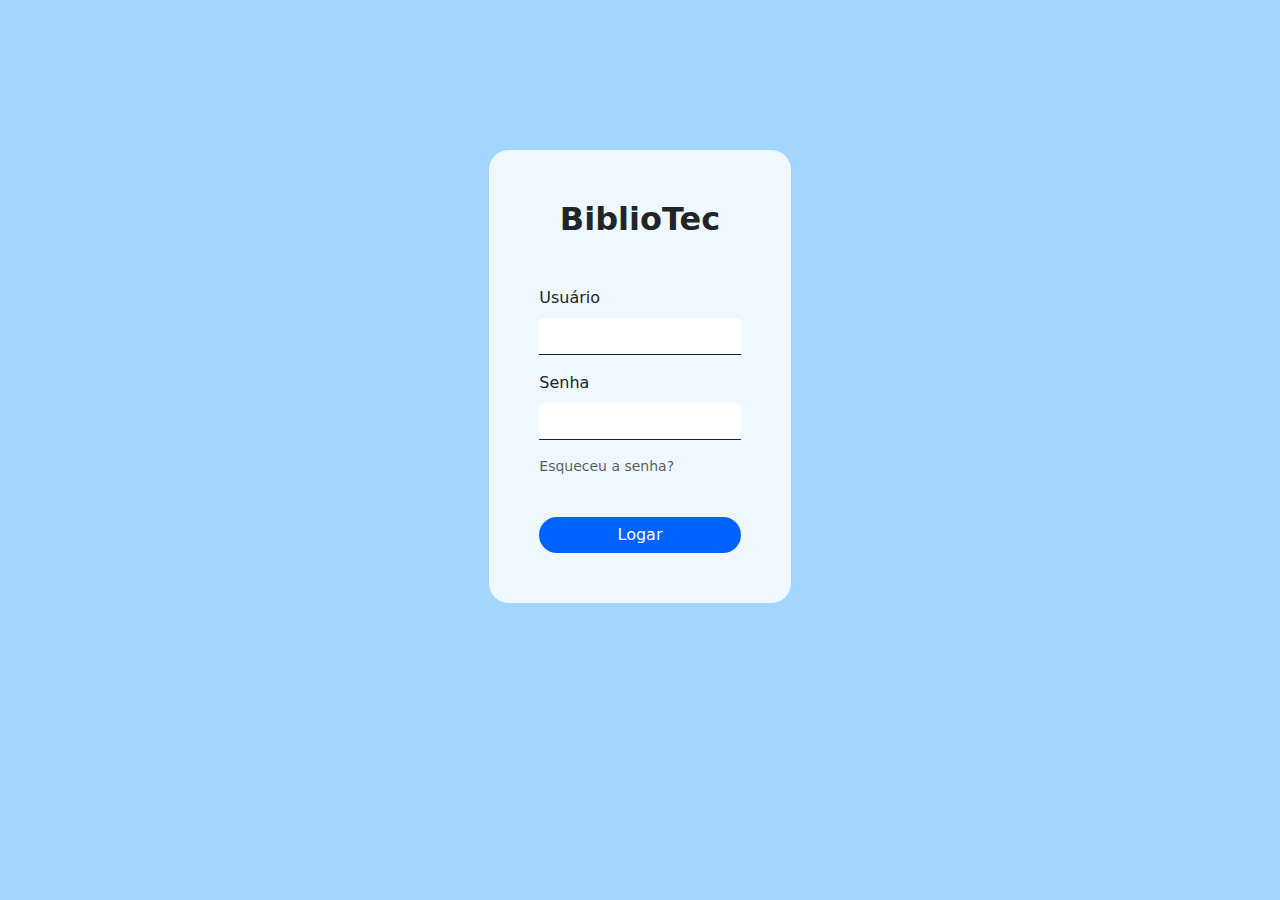
==== index.html @ 106ea7f1 "home e tabela atualizadas" ====
<!DOCTYPE html>
<html lang="pt-br">
<head>
    <meta charset="UTF-8">
    <meta name="viewport" content="width=device-width, initial-scale=1.0">
    <title>Login - BiblioTec</title>
    <link rel="stylesheet" href="frontend/vendor/bootstrap/css/bootstrap.min.css">
    <link rel="stylesheet" href="frontend/assets/css/style_index.css">
</head>
<body>
    
<div class="container-fluid">

    <form class="mx-auto">
        <h4 class="text-center">BiblioTec</h4>
        <div class="mb-3 mt-5">
          <label for="exampleInputUser" class="form-label">Usuário</label>
          <input type="text" class="form-control" id="exampleInputUser" aria-describedby="userHelp">
        </div>

        <div class="mb-3">
          <label for="exampleInputPassword1" class="form-label">Senha</label>
          <input type="password" class="form-control" id="exampleInputPassword1">
          <div id="emailHelp" class="form-text mt-3">Esqueceu a senha?</div>
        </div>
     
        <button type="submit" class="btn btn-primary mt-4">Logar</button>
      </form>

</div>



</body>
</html>
---- frontend/assets/css/style_index.css ----
*{
    padding: 0;
    margin: 0;
    box-sizing: border-box;
}

body{
    background-color: rgb(163, 214, 255);
}

form{
    width: 24%;
    background-color: aliceblue;
    padding: 50px;
    border-radius: 20px;
    margin-top: 150px;
}

.btn-primary{
    width: 100%;
    border: none;
    border-radius: 50px;
    background: rgb(0, 98, 255);
}

.form-control{
    color: rgba(0,0,0,.87);
    border-bottom-color: rgba(0,0,0,.42);
    box-shadow: none !important;
    border: none;
    border-bottom: 1px solid;
    border-radius: 4px 4px 0 0;
}
h4{
    font-size: 2rem !important;
    font-weight: 700;
}

.form-label{
    font-family: 800 !important
}

@media only screen and (max-width:600px){
    form{
        width: 100% !important;
    }
}
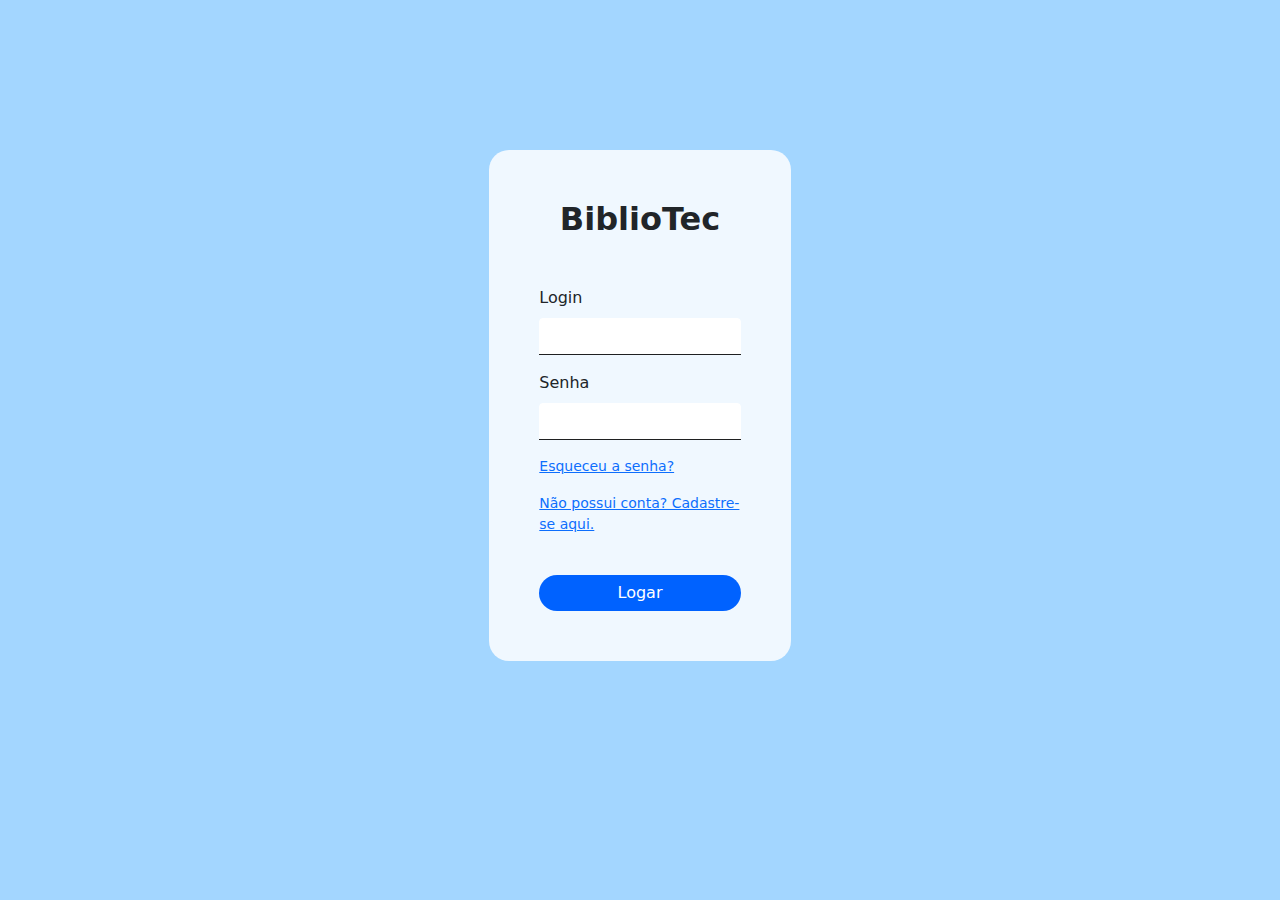
==== commit 2b540327: "adicao de login, colocando cadastro de administradores" ====
--- a/index.html
+++ b/index.html
@@ -1,35 +1,42 @@
 <!DOCTYPE html>
 <html lang="pt-br">
-<head>
-    <meta charset="UTF-8">
-    <meta name="viewport" content="width=device-width, initial-scale=1.0">
+  <head>
+    <meta charset="UTF-8"/>
+    <meta name="viewport" content="width=device-width, initial-scale=1.0" />
     <title>Login - BiblioTec</title>
-    <link rel="stylesheet" href="frontend/vendor/bootstrap/css/bootstrap.min.css">
-    <link rel="stylesheet" href="frontend/assets/css/style_index.css">
-</head>
-<body>
-    
-<div class="container-fluid">
+    <!--CSS - STYLESHEETS-->
+    <link rel="stylesheet" href="frontend/vendor/bootstrap/css/bootstrap.css">
+    <link rel="stylesheet" href="frontend/vendor/fontAwesome/css/all.css">
+    <link rel="stylesheet" href="frontend/vendor/sweetAlert/dist/sweetalert2.css">
 
-    <form class="mx-auto">
+    <link rel="stylesheet" href="frontend/assets/css/style_index.css" />
+    <!--JS - SCRIPTS-->
+    <script src="frontend/vendor/scripts/jquery-3.7.1.js" defer></script>
+    <script src="frontend/vendor/bootstrap/js/bootstrap.js" defer></script>
+    <script src="frontend/vendor/sweetAlert/dist/sweetalert2.all.js" defer></script>
+
+    <script src="frontend/screens/controllers/controllerLogin.js" defer></script>
+  </head>
+  <body>
+
+    <div class="container-fluid">
+      <form class="mx-auto" id="form-login">
         <h4 class="text-center">BiblioTec</h4>
         <div class="mb-3 mt-5">
-          <label for="exampleInputUser" class="form-label">Usuário</label>
-          <input type="text" class="form-control" id="exampleInputUser" aria-describedby="userHelp">
+          <label for="exampleInputUser" class="form-label">Login</label>
+          <input type="text" class="form-control" id="LOGIN" name="LOGIN" aria-describedby="userHelp"/>
         </div>
 
         <div class="mb-3">
           <label for="exampleInputPassword1" class="form-label">Senha</label>
-          <input type="password" class="form-control" id="exampleInputPassword1">
-          <div id="emailHelp" class="form-text mt-3">Esqueceu a senha?</div>
+          <input type="password" class="form-control" id="SENHA" name="SENHA"/>
+          <div id="emailHelp" class="form-text mt-3"><a href="">Esqueceu a senha?</a></div>
+          <div id="emailHelp" class="form-text mt-3"><a href="">Não possui conta? Cadastre-se aqui.</a></div>
         </div>
-     
-        <button type="submit" class="btn btn-primary mt-4">Logar</button>
+
+        <button type="submit" class="btn btn-primary btn-login mt-4">Logar</button>
       </form>
+    </div>
 
-</div>
-
-
-
-</body>
-</html>+  </body>
+</html>
--- a/frontend/vendor/fontAwesome/css/all.css
+++ b/frontend/vendor/fontAwesome/css/all.css
@@ -0,0 +1,8030 @@
+/*!
+ * Font Awesome Free 6.5.2 by @fontawesome - https://fontawesome.com
+ * License - https://fontawesome.com/license/free (Icons: CC BY 4.0, Fonts: SIL OFL 1.1, Code: MIT License)
+ * Copyright 2024 Fonticons, Inc.
+ */
+.fa {
+  font-family: var(--fa-style-family, "Font Awesome 6 Free");
+  font-weight: var(--fa-style, 900); }
+
+.fa,
+.fa-classic,
+.fa-sharp,
+.fas,
+.fa-solid,
+.far,
+.fa-regular,
+.fab,
+.fa-brands {
+  -moz-osx-font-smoothing: grayscale;
+  -webkit-font-smoothing: antialiased;
+  display: var(--fa-display, inline-block);
+  font-style: normal;
+  font-variant: normal;
+  line-height: 1;
+  text-rendering: auto; }
+
+.fas,
+.fa-classic,
+.fa-solid,
+.far,
+.fa-regular {
+  font-family: 'Font Awesome 6 Free'; }
+
+.fab,
+.fa-brands {
+  font-family: 'Font Awesome 6 Brands'; }
+
+.fa-1x {
+  font-size: 1em; }
+
+.fa-2x {
+  font-size: 2em; }
+
+.fa-3x {
+  font-size: 3em; }
+
+.fa-4x {
+  font-size: 4em; }
+
+.fa-5x {
+  font-size: 5em; }
+
+.fa-6x {
+  font-size: 6em; }
+
+.fa-7x {
+  font-size: 7em; }
+
+.fa-8x {
+  font-size: 8em; }
+
+.fa-9x {
+  font-size: 9em; }
+
+.fa-10x {
+  font-size: 10em; }
+
+.fa-2xs {
+  font-size: 0.625em;
+  line-height: 0.1em;
+  vertical-align: 0.225em; }
+
+.fa-xs {
+  font-size: 0.75em;
+  line-height: 0.08333em;
+  vertical-align: 0.125em; }
+
+.fa-sm {
+  font-size: 0.875em;
+  line-height: 0.07143em;
+  vertical-align: 0.05357em; }
+
+.fa-lg {
+  font-size: 1.25em;
+  line-height: 0.05em;
+  vertical-align: -0.075em; }
+
+.fa-xl {
+  font-size: 1.5em;
+  line-height: 0.04167em;
+  vertical-align: -0.125em; }
+
+.fa-2xl {
+  font-size: 2em;
+  line-height: 0.03125em;
+  vertical-align: -0.1875em; }
+
+.fa-fw {
+  text-align: center;
+  width: 1.25em; }
+
+.fa-ul {
+  list-style-type: none;
+  margin-left: var(--fa-li-margin, 2.5em);
+  padding-left: 0; }
+  .fa-ul > li {
+    position: relative; }
+
+.fa-li {
+  left: calc(var(--fa-li-width, 2em) * -1);
+  position: absolute;
+  text-align: center;
+  width: var(--fa-li-width, 2em);
+  line-height: inherit; }
+
+.fa-border {
+  border-color: var(--fa-border-color, #eee);
+  border-radius: var(--fa-border-radius, 0.1em);
+  border-style: var(--fa-border-style, solid);
+  border-width: var(--fa-border-width, 0.08em);
+  padding: var(--fa-border-padding, 0.2em 0.25em 0.15em); }
+
+.fa-pull-left {
+  float: left;
+  margin-right: var(--fa-pull-margin, 0.3em); }
+
+.fa-pull-right {
+  float: right;
+  margin-left: var(--fa-pull-margin, 0.3em); }
+
+.fa-beat {
+  -webkit-animation-name: fa-beat;
+          animation-name: fa-beat;
+  -webkit-animation-delay: var(--fa-animation-delay, 0s);
+          animation-delay: var(--fa-animation-delay, 0s);
+  -webkit-animation-direction: var(--fa-animation-direction, normal);
+          animation-direction: var(--fa-animation-direction, normal);
+  -webkit-animation-duration: var(--fa-animation-duration, 1s);
+          animation-duration: var(--fa-animation-duration, 1s);
+  -webkit-animation-iteration-count: var(--fa-animation-iteration-count, infinite);
+          animation-iteration-count: var(--fa-animation-iteration-count, infinite);
+  -webkit-animation-timing-function: var(--fa-animation-timing, ease-in-out);
+          animation-timing-function: var(--fa-animation-timing, ease-in-out); }
+
+.fa-bounce {
+  -webkit-animation-name: fa-bounce;
+          animation-name: fa-bounce;
+  -webkit-animation-delay: var(--fa-animation-delay, 0s);
+          animation-delay: var(--fa-animation-delay, 0s);
+  -webkit-animation-direction: var(--fa-animation-direction, normal);
+          animation-direction: var(--fa-animation-direction, normal);
+  -webkit-animation-duration: var(--fa-animation-duration, 1s);
+          animation-duration: var(--fa-animation-duration, 1s);
+  -webkit-animation-iteration-count: var(--fa-animation-iteration-count, infinite);
+          animation-iteration-count: var(--fa-animation-iteration-cou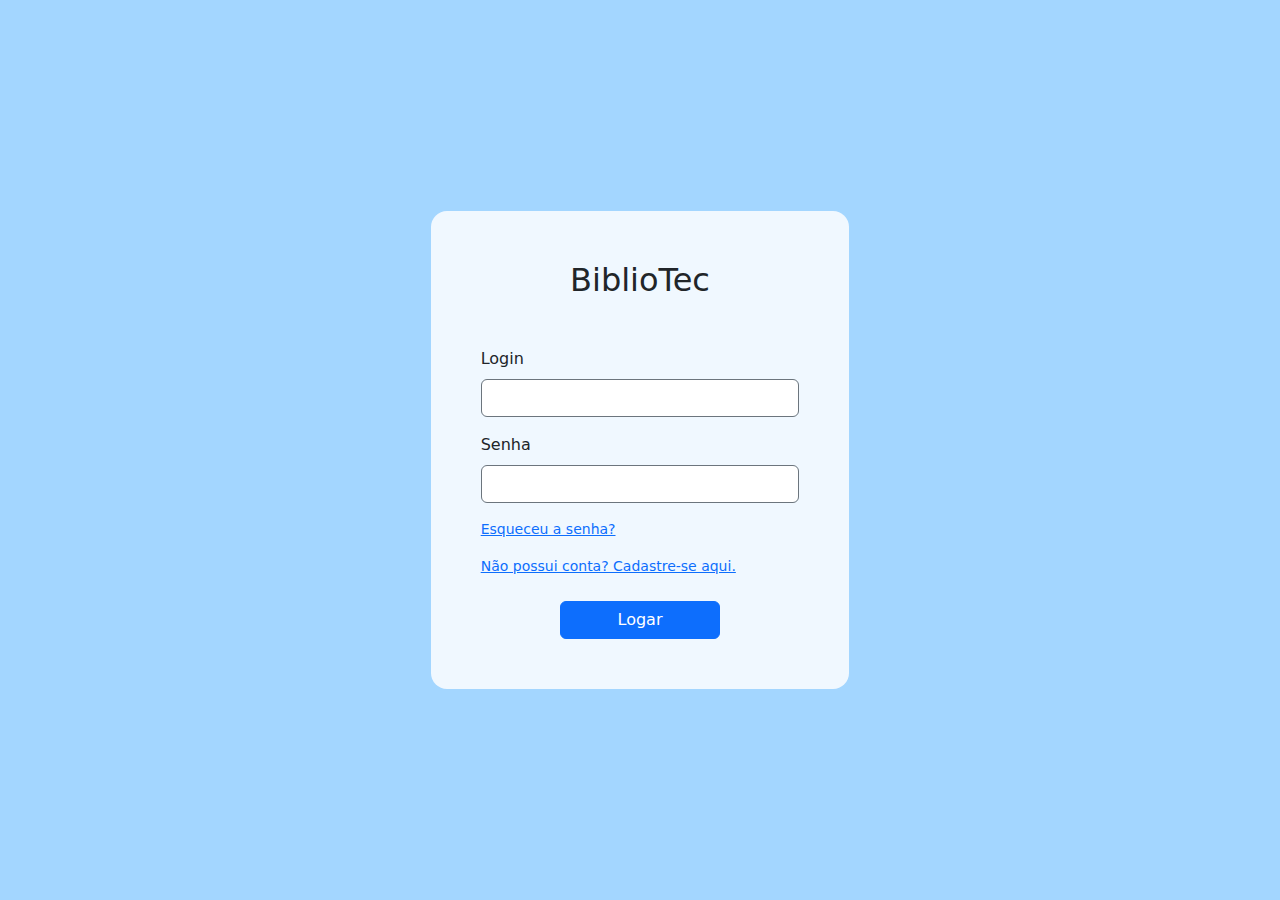
==== commit fc796b03: "ajustes e adição de tela" ====
--- a/index.html
+++ b/index.html
@@ -19,23 +19,26 @@
   </head>
   <body>
 
-    <div class="container-fluid">
-      <form class="mx-auto" id="form-login">
-        <h4 class="text-center">BiblioTec</h4>
-        <div class="mb-3 mt-5">
-          <label for="exampleInputUser" class="form-label">Login</label>
-          <input type="text" class="form-control" id="LOGIN" name="LOGIN" aria-describedby="userHelp"/>
+    <div class="container-fluid d-flex justify-content-center align-items-center vh-100">
+        <div class="col-md-4" id="main">
+          <form class="mx-auto rounded-4" id="form-login">
+            <h2 class="text-center">BiblioTec</h4>
+            <div class="mt-5 mb-3">
+              <label class="form-label">Login</label>
+              <input type="text" class="form-control border border-secondary" autocomplete="off" id="LOGIN" name="LOGIN" aria-describedby="userHelp"/>
+            </div>
+    
+            <div class="mb-3">
+                <label class="form-label">Senha</label>
+                <input type="password" class="form-control border border-secondary" id="SENHA" name="SENHA" aria-describedby="userHelp"/>
+  
+                <div id="forgotSenha" class="form-text mt-3"><a href="">Esqueceu a senha?</a></div>
+                <div id="cadastro" class="form-text mt-3"><a href="cadastroAdm.html">Não possui conta? Cadastre-se aqui.</a></div>
+              </div>
+    
+            <button type="submit" class="btn btn-primary btn-login mt-4 col-6 mx-auto d-grid">Logar</button>
+          </form>
         </div>
-
-        <div class="mb-3">
-          <label for="exampleInputPassword1" class="form-label">Senha</label>
-          <input type="password" class="form-control" id="SENHA" name="SENHA"/>
-          <div id="emailHelp" class="form-text mt-3"><a href="">Esqueceu a senha?</a></div>
-          <div id="emailHelp" class="form-text mt-3"><a href="">Não possui conta? Cadastre-se aqui.</a></div>
-        </div>
-
-        <button type="submit" class="btn btn-primary btn-login mt-4">Logar</button>
-      </form>
     </div>
 
   </body>
--- a/frontend/assets/css/style_index.css
+++ b/frontend/assets/css/style_index.css
@@ -1,47 +1,8 @@
-*{
-    padding: 0;
-    margin: 0;
-    box-sizing: border-box;
-}
-
 body{
     background-color: rgb(163, 214, 255);
 }
 
 form{
-    width: 24%;
     background-color: aliceblue;
     padding: 50px;
-    border-radius: 20px;
-    margin-top: 150px;
-}
-
-.btn-primary{
-    width: 100%;
-    border: none;
-    border-radius: 50px;
-    background: rgb(0, 98, 255);
-}
-
-.form-control{
-    color: rgba(0,0,0,.87);
-    border-bottom-color: rgba(0,0,0,.42);
-    box-shadow: none !important;
-    border: none;
-    border-bottom: 1px solid;
-    border-radius: 4px 4px 0 0;
-}
-h4{
-    font-size: 2rem !important;
-    font-weight: 700;
-}
-
-.form-label{
-    font-family: 800 !important
-}
-
-@media only screen and (max-width:600px){
-    form{
-        width: 100% !important;
-    }
 }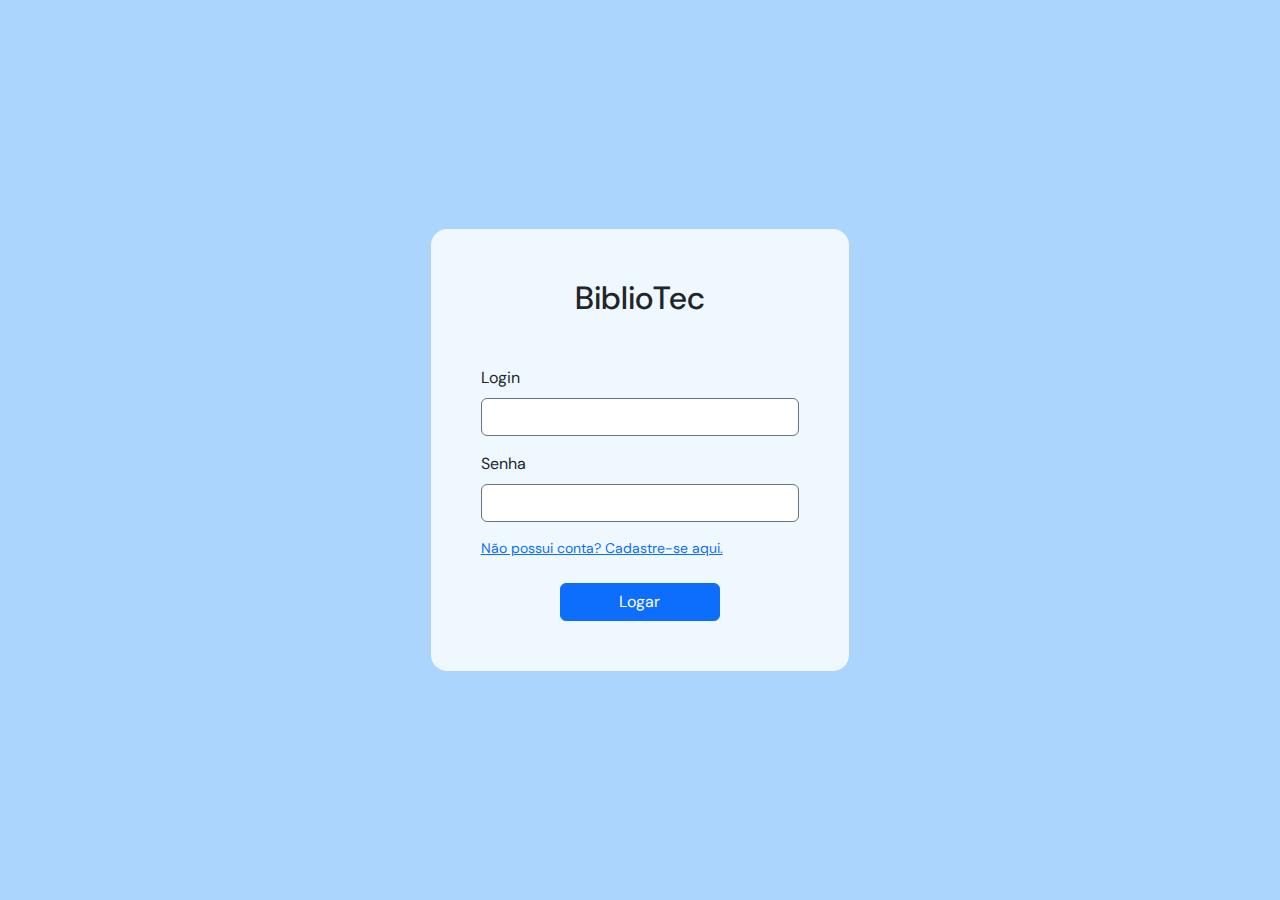
==== commit 45ba02dd: "99.9% COMPLETO -" ====
--- a/index.html
+++ b/index.html
@@ -1,45 +1,84 @@
 <!DOCTYPE html>
 <html lang="pt-br">
-  <head>
-    <meta charset="UTF-8"/>
-    <meta name="viewport" content="width=device-width, initial-scale=1.0" />
-    <title>Login - BiblioTec</title>
-    <!--CSS - STYLESHEETS-->
-    <link rel="stylesheet" href="frontend/vendor/bootstrap/css/bootstrap.css">
-    <link rel="stylesheet" href="frontend/vendor/fontAwesome/css/all.css">
-    <link rel="stylesheet" href="frontend/vendor/sweetAlert/dist/sweetalert2.css">
+<head>
+  <meta charset="UTF-8"/>
+  <meta name="viewport" content="width=device-width, initial-scale=1.0" />
+  <title>Login - BiblioTec</title>
+  <!--CSS - STYLESHEETS-->
+  <link rel="stylesheet" href="frontend/vendor/bootstrap/css/bootstrap.css">
+  <link rel="stylesheet" href="frontend/vendor/fontAwesome/css/all.css">
+  <link rel="stylesheet" href="frontend/vendor/sweetAlert/dist/sweetalert2.css">
 
-    <link rel="stylesheet" href="frontend/assets/css/style_index.css" />
-    <!--JS - SCRIPTS-->
-    <script src="frontend/vendor/scripts/jquery-3.7.1.js" defer></script>
-    <script src="frontend/vendor/bootstrap/js/bootstrap.js" defer></script>
-    <script src="frontend/vendor/sweetAlert/dist/sweetalert2.all.js" defer></script>
+  <link rel="stylesheet" href="frontend/assets/css/style_index.css" />
+  <!--JS - SCRIPTS-->
+  <script src="frontend/vendor/scripts/jquery-3.7.1.js" defer></script>
+  <script src="frontend/vendor/bootstrap/js/bootstrap.js" defer></script>
+  <script src="frontend/vendor/sweetAlert/dist/sweetalert2.all.js" defer></script>
 
-    <script src="frontend/screens/controllers/controllerLogin.js" defer></script>
-  </head>
-  <body>
+  <script src="frontend/screens/controllers/controllerLogin.js" defer></script>
+</head>
+<body>
 
-    <div class="container-fluid d-flex justify-content-center align-items-center vh-100">
-        <div class="col-md-4" id="main">
-          <form class="mx-auto rounded-4" id="form-login">
-            <h2 class="text-center">BiblioTec</h4>
-            <div class="mt-5 mb-3">
-              <label class="form-label">Login</label>
-              <input type="text" class="form-control border border-secondary" autocomplete="off" id="LOGIN" name="LOGIN" aria-describedby="userHelp"/>
+<div class="container-fluid d-flex justify-content-center align-items-center vh-100">
+    <div class="col-md-4">
+      <form class="mx-auto rounded-4" id="form-login">
+        <h2 class="text-center">BiblioTec</h2>
+        <div class="mt-5 mb-3">
+          <label class="form-label">Login</label>
+          <input type="text" class="form-control border border-secondary" autocomplete="off" id="LOGIN" name="LOGIN" aria-describedby="userHelp"/>
+        </div>
+
+        <div class="mb-3">
+            <label class="form-label">Senha</label>
+            <input type="password" class="form-control border border-secondary" id="SENHA" name="SENHA" aria-describedby="userHelp"/>
+
+            <div id="cadastro" class="form-text mt-3 btn-new"><a href="frontend/screens/views/controllerCadastroAdm.html">Não possui conta? Cadastre-se aqui.</a></div>
+          </div>
+
+        <button type="submit" class="btn btn-primary btn-login mt-4 col-6 mx-auto d-grid">Logar</button>
+      </form>
+    </div>
+</div>
+
+<div id="modal-cadastro-adm" class="modal fade" tabindex="-1" aria-labelledby="my-modal-title" aria-hidden="true" data-bs-backdrop="static">
+  <div class="modal-dialog modal-dialog-centered" role="document">
+    <div class="modal-content">
+      <div class="modal-header">
+        <h5 class="modal-title" id="my-modal-title">USER TÍTULO</h5>
+        <button type="button" class="btn-close" data-bs-dismiss="modal" aria-label="Close"></button>
+      </div>
+      <div class="modal-body">
+        <form id="form-cadastro-adm" class="needs-validation" novalidate>
+          
+          <div class="col">
+
+            <h2 class="text-center">Cadastrar Administrador</h2>
+            
+            <div class="mt-5 mb-3 form-group">
+              <label for="exampleInputUser" class="form-label">Nome</label>
+              <input type="text" class="form-control border border-secondary" autocomplete="off" id="nome" name="nome" aria-describedby="userHelp"/>
             </div>
-    
-            <div class="mb-3">
-                <label class="form-label">Senha</label>
-                <input type="password" class="form-control border border-secondary" id="SENHA" name="SENHA" aria-describedby="userHelp"/>
-  
-                <div id="forgotSenha" class="form-text mt-3"><a href="">Esqueceu a senha?</a></div>
-                <div id="cadastro" class="form-text mt-3"><a href="cadastroAdm.html">Não possui conta? Cadastre-se aqui.</a></div>
-              </div>
-    
-            <button type="submit" class="btn btn-primary btn-login mt-4 col-6 mx-auto d-grid">Logar</button>
-          </form>
-        </div>
+            <div class="mb-3 form-group">
+              <label for="exampleInputUser" class="form-label">Login</label>
+              <input type="text" class="form-control border border-secondary" autocomplete="off" id="login" name="login" aria-describedby="userHelp"/>
+            </div>
+            <div class="mb-3 form-group">
+              <label for="exampleInputPassword1" class="form-label">Senha</label>
+              <input type="password" class="form-control border border-secondary" id="senha" name="senha"/>
+            </div>
+
+          </div>
+
+            
+          
+        </form>
+      </div>
+      <div class="modal-footer">
+        <button class="btn btn-primary btn-save mt-4 col-6 mx-auto d-grid">Cadastrar</button>
+      </div>
     </div>
+  </div>
+</div>
 
-  </body>
+</body>
 </html>
--- a/frontend/assets/css/style_index.css
+++ b/frontend/assets/css/style_index.css
@@ -1,8 +1,24 @@
+@import url('https://fonts.googleapis.com/css2?family=DM+Sans:ital,opsz,wght@0,9..40,100..1000;1,9..40,100..1000&display=swap');
+
 body{
-    background-color: rgb(163, 214, 255);
+    background: #acd5fe;
+    animation: transitionIn 0.75s;
+    font-family: 'DM Sans', sans-serif;
 }
 
 form{
     background-color: aliceblue;
     padding: 50px;
+}
+
+@keyframes transitionIn{
+    from {
+        opacity: 0;
+        transform: rotateX(-10deg);
+    }
+
+    to {
+        opacity: 1;
+        transform: rotateX(0);
+    }
 }